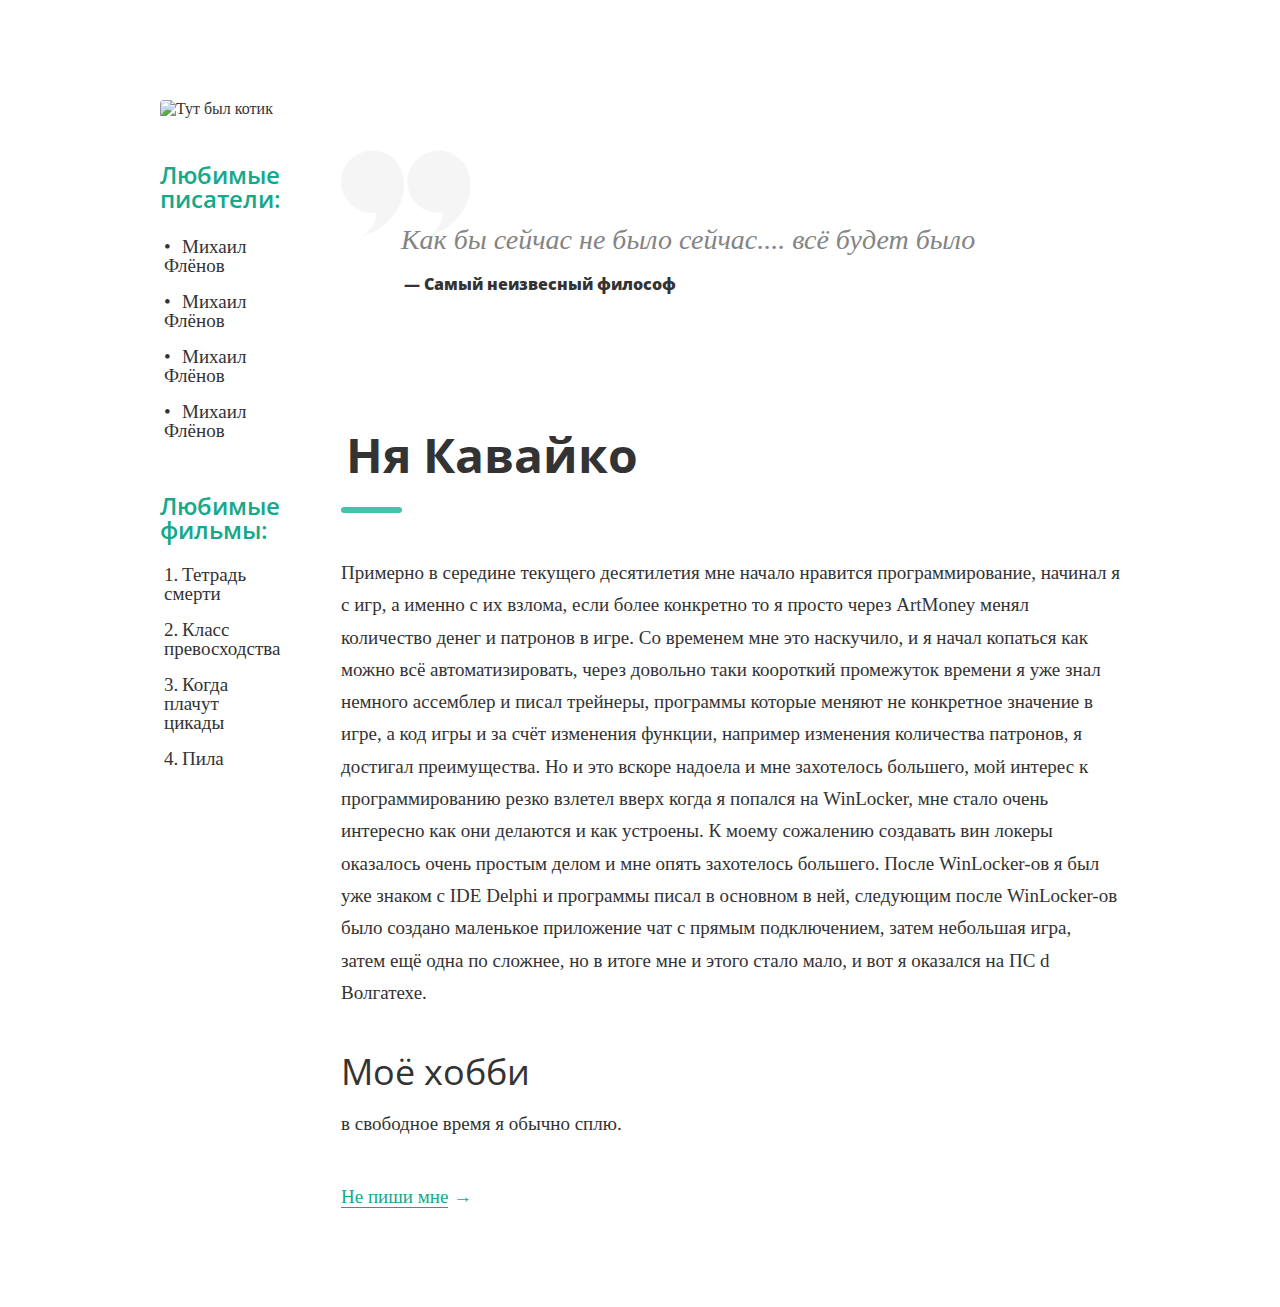
==== LW5/index.html @ 0ee3d006 "site about me v0" ====
<!DOCTYPE html>
<html lang="ru">
<head>
	<meta charset="UTF-8">
	<meta name="viewport" content="width=device-width, initial-scale=1.0">
	<link href="https://fonts.googleapis.com/css?family=Open+Sans:600,700,400&display=swap" rel="stylesheet">
	<link rel="stylesheet" href="css/stile.css">
	<title>Мой сайт</title>
</head>
<body>
	<div class="container">
		<div class="content_column column_1">
			<img src="https://sun9-41.userapi.com/c635104/v635104333/5c4db/7MXN_XJoyeA.jpg" alt="Тут был котик" class="avatar">
			<h4 class="head_list">Любимые писатели:</h4>
			<ul>
				<li>Михаил Флёнов</li>
				<li>Михаил Флёнов</li>
				<li>Михаил Флёнов</li>
				<li>Михаил Флёнов</li>
			</ul>
			<h4 class="head_list">Любимые фильмы:</h4>
			<ol>
				<li>Тетрадь смерти</li>
				<li>Класс превосходства</li>
				<li>Когда плачут цикады</li>
				<li>Пила</li>
			</ol>
		</div>
		<div class="content_column column_2">
			<img class="quote_char" src="images/quote.png" alt="ТУТ БЫЛА КАААААААААААААААААВЫЧКА">
			<p class="quote">
				<q>Как бы сейчас не было сейчас.... всё будет было</q>
				<br>
				<cite>— Самый неизвесный философ</cite>
			</p>
			<h1 class="my_nickname">Ня Кавайко</h1>
			<hr class="line_name">
			<p class="text about_me">Примерно в середине текущего десятилетия мне начало нравится программирование, начинал я с игр, а именно с их взлома, если более конкретно то я просто через ArtMoney менял количество денег и патронов в игре. Со временем мне это наскучило, и я начал копаться как можно всё автоматизировать, через довольно таки коороткий промежуток времени я уже знал немного ассемблер и писал трейнеры, программы которые меняют не конкретное значение в игре, а код игры и за счёт изменения функции, например изменения количества патронов, я достигал преимущества. Но и это вскоре надоела и мне захотелось большего, мой интерес к программированию резко взлетел вверх когда я попался на WinLocker, мне стало очень интересно как они делаются и как устроены. К моему сожалению создавать вин локеры оказалось очень простым делом и мне опять захотелось большего. После WinLocker-ов я был уже знаком с IDE Delphi и программы писал в основном в ней, следующим после WinLocker-ов было создано маленькое приложение чат с прямым подключением, затем небольшая игра, затем ещё одна по сложнее, но в итоге мне и этого стало мало, и вот я оказался на ПС d Волгатехе.</p>
			<h2 class="header_hobby">Моё хобби</h2>
			<p class="text hobby">в свободное время я обычно сплю.</p>
			<a href="https://vk.com/id328898874" class="contact_me"><span class="text_line">Не пиши мне</span> →</a>
		</div>
	</div>
</body>
</html>
---- LW5/css/stile.css ----
body
{
    margin: 0;
    padding: 100px 0;
    display: flex;
    justify-content: center;
}

.container
{
    display: flex;
    width: 960px;
    padding: 0 20px;
}

.avatar
{
    margin-bottom: 45px;
    border-radius: 4px;
    width: 330px;
}

ul, ol
{
    list-style: none;
    padding-left: 4px;
    font: 19px/1 Georgia, Verdana;
    margin-bottom: 54px;
}

ol
{
    counter-reset: myCounter;
    margin-top: 23px;
}

ul
{
    margin-top: 26px;
}

.content_column
{
    color: #333;
}

li
{
    margin-bottom: 17px;
}

ul li::before
{
    content: '•';
    display: inline-block;
    width: 18px;
}

ol li::before
{
    counter-increment: myCounter;
    content: counter(myCounter) '.';
    display: inline-block;
    width: 18px;
}

.head_list
{
    color: #15a98c;
    font: 24px/1 'Open Sans', sans-serif;
    font-weight: 600;
    margin: 0;
}

.column_1
{
    padding-right: 60px;
}

q
{
    font: 28px/1.5 Georgia, Verdana;
    font-style: italic;
    color: #848484;
}

q::before
{
    content: '';
}

cite
{
    font: 16px/46px 'Open Sans', sans-serif;
    font-weight: 800;
    padding-left: 3px;
    color: #333;
}

.quote_char
{
    display: block;
    padding-top: 50px;
}

.quote
{
    margin-top: -18px;
    margin-left: 60px;
    margin-bottom: 124px;
}

.my_nickname
{
    font: 48px/1 'Open Sans', sans-serif;
    margin: 0;
    margin-bottom: 28px;
    font-weight: 700;
    padding-left: 5px;
    color: #333;
}

.line_name
{
    border: 3px solid #45c3aa;
    border-radius: 3px;
    width: 55px;
    margin: 0;
    margin-bottom: 44px;
}

.text
{
    color: #333;
    font: 19px/1.7 Georgia, Verdana;
    margin-bottom: 45px;
    margin-top: 0;
}

.header_hobby
{
    font: 36px/1 'Open Sans', sans-serif;
    font-weight: 400;
    color: #333;
    margin-bottom: 18px;
}

.hobby
{
    margin-bottom: 47px;
}

.contact_me
{
    font: 19px/1 Georgia, Verdana;
    color: #15a98b;
    text-decoration: none;
}

.contact_me:hover
{
    color: #098d72;
}

.text_line
{
    border-bottom: 1px solid #15a98b;
}

.contact_me:hover .text_line
{
    border-bottom-color: #15a98b;
}
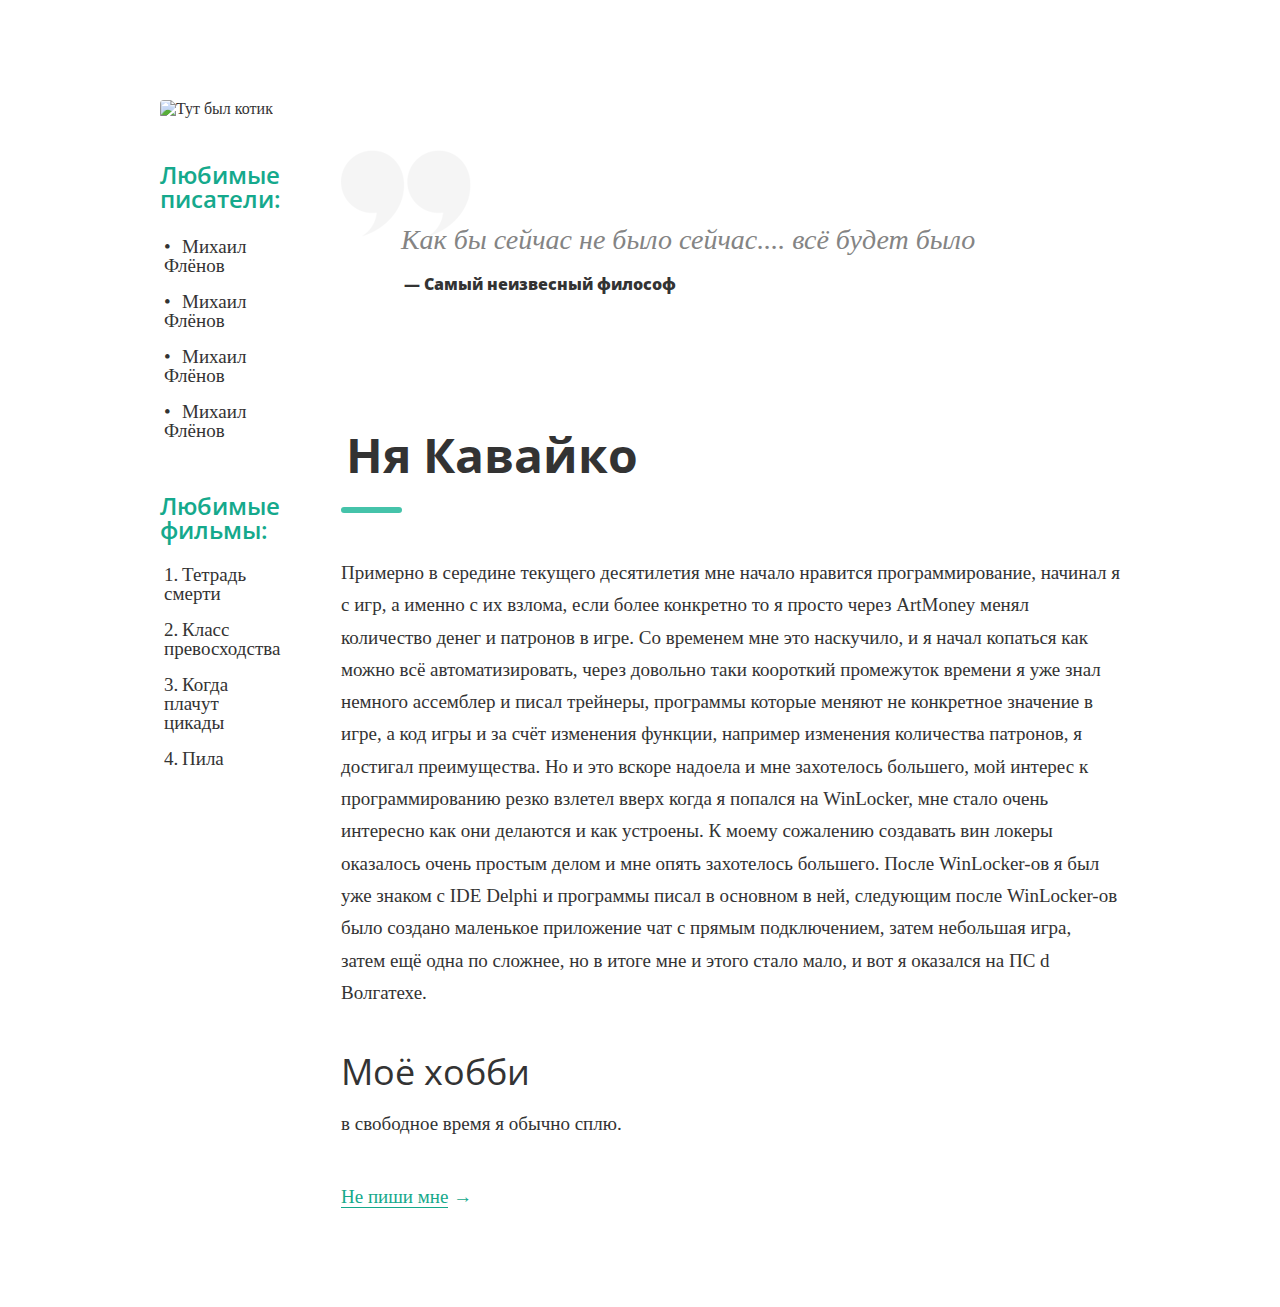
==== commit c0ee4b30: "ОЛОЛО :D" ====
--- a/LW5/index.html
+++ b/LW5/index.html
@@ -2,13 +2,26 @@
 <html lang="ru">
 <head>
 	<meta charset="UTF-8">
-	<meta name="viewport" content="width=device-width, initial-scale=1.0">
 	<link href="https://fonts.googleapis.com/css?family=Open+Sans:600,700,400&display=swap" rel="stylesheet">
-	<link rel="stylesheet" href="css/stile.css">
+	<link rel="stylesheet" href="css/stile_v1.css">
 	<title>Мой сайт</title>
 </head>
 <body>
 	<div class="container">
+		<div class="content_column column_2">
+			<img class="quote_char" src="images/quote.png" alt="ТУТ БЫЛА КАААААААААААААААААВЫЧКА">
+			<p class="quote">
+				<q>Как бы сейчас не было сейчас.... всё будет было</q>
+				<br>
+				<cite>— Самый неизвесный философ</cite>
+			</p>
+			<h1 class="my_nickname">Ня Кавайко</h1>
+			<hr class="line_name">
+			<p class="text about_me">Примерно в середине текущего десятилетия мне начало нравится программирование, начинал я с игр, а именно с их взлома, если более конкретно то я просто через ArtMoney менял количество денег и патронов в игре. Со временем мне это наскучило, и я начал копаться как можно всё автоматизировать, через довольно таки коороткий промежуток времени я уже знал немного ассемблер и писал трейнеры, программы которые меняют не конкретное значение в игре, а код игры и за счёт изменения функции, например изменения количества патронов, я достигал преимущества. Но и это вскоре надоела и мне захотелось большего, мой интерес к программированию резко взлетел вверх когда я попался на WinLocker, мне стало очень интересно как они делаются и как устроены. К моему сожалению создавать вин локеры оказалось очень простым делом и мне опять захотелось большего. После WinLocker-ов я был уже знаком с IDE Delphi и программы писал в основном в ней, следующим после WinLocker-ов было создано маленькое приложение чат с прямым подключением, затем небольшая игра, затем ещё одна по сложнее, но в итоге мне и этого стало мало, и вот я оказался на ПС d Волгатехе.</p>
+			<h2 class="header_hobby">Моё хобби</h2>
+			<p class="text hobby">в свободное время я обычно сплю.</p>
+			<a href="https://vk.com/id328898874" class="contact_me"><span class="text_line">Не пиши мне</span> →</a>
+		</div>
 		<div class="content_column column_1">
 			<img src="https://sun9-41.userapi.com/c635104/v635104333/5c4db/7MXN_XJoyeA.jpg" alt="Тут был котик" class="avatar">
 			<h4 class="head_list">Любимые писатели:</h4>
@@ -26,20 +39,6 @@
 				<li>Пила</li>
 			</ol>
 		</div>
-		<div class="content_column column_2">
-			<img class="quote_char" src="images/quote.png" alt="ТУТ БЫЛА КАААААААААААААААААВЫЧКА">
-			<p class="quote">
-				<q>Как бы сейчас не было сейчас.... всё будет было</q>
-				<br>
-				<cite>— Самый неизвесный философ</cite>
-			</p>
-			<h1 class="my_nickname">Ня Кавайко</h1>
-			<hr class="line_name">
-			<p class="text about_me">Примерно в середине текущего десятилетия мне начало нравится программирование, начинал я с игр, а именно с их взлома, если более конкретно то я просто через ArtMoney менял количество денег и патронов в игре. Со временем мне это наскучило, и я начал копаться как можно всё автоматизировать, через довольно таки коороткий промежуток времени я уже знал немного ассемблер и писал трейнеры, программы которые меняют не конкретное значение в игре, а код игры и за счёт изменения функции, например изменения количества патронов, я достигал преимущества. Но и это вскоре надоела и мне захотелось большего, мой интерес к программированию резко взлетел вверх когда я попался на WinLocker, мне стало очень интересно как они делаются и как устроены. К моему сожалению создавать вин локеры оказалось очень простым делом и мне опять захотелось большего. После WinLocker-ов я был уже знаком с IDE Delphi и программы писал в основном в ней, следующим после WinLocker-ов было создано маленькое приложение чат с прямым подключением, затем небольшая игра, затем ещё одна по сложнее, но в итоге мне и этого стало мало, и вот я оказался на ПС d Волгатехе.</p>
-			<h2 class="header_hobby">Моё хобби</h2>
-			<p class="text hobby">в свободное время я обычно сплю.</p>
-			<a href="https://vk.com/id328898874" class="contact_me"><span class="text_line">Не пиши мне</span> →</a>
-		</div>
 	</div>
 </body>
 </html>--- a/LW5/css/stile_v1.css
+++ b/LW5/css/stile_v1.css
@@ -0,0 +1,181 @@
+body
+{
+    margin: 0;
+    padding: 100px 0;
+    display: flex;
+    justify-content: center;
+}
+
+.container
+{
+    display: flex;
+    width: 960px;
+    padding: 0 20px;
+}
+
+.avatar
+{
+    margin-bottom: 45px;
+    border-radius: 4px;
+    width: 330px;
+}
+
+ul, ol
+{
+    list-style: none;
+    padding-left: 4px;
+    font: 19px/1 Georgia, Verdana;
+    margin-bottom: 54px;
+}
+
+ol
+{
+    counter-reset: myCounter;
+    margin-top: 23px;
+}
+
+ul
+{
+    margin-top: 26px;
+}
+
+.content_column
+{
+    color: #333;
+}
+
+li
+{
+    margin-bottom: 17px;
+}
+
+ul li::before
+{
+    content: '•';
+    display: inline-block;
+    width: 18px;
+}
+
+ol li::before
+{
+    counter-increment: myCounter;
+    content: counter(myCounter) '.';
+    display: inline-block;
+    width: 18px;
+}
+
+.head_list
+{
+    color: #15a98c;
+    font: 24px/1 'Open Sans', sans-serif;
+    font-weight: 600;
+    margin: 0;
+}
+
+.column_1
+{
+	padding-right: 60px;
+	order: 1;
+}
+
+.column_2
+{
+	order: 2;
+}
+
+q
+{
+    font: 28px/1.5 Georgia, Verdana;
+    font-style: italic;
+    color: #848484;
+}
+
+q::before
+{
+    content: '';
+}
+
+cite
+{
+    font: 16px/46px 'Open Sans', sans-serif;
+    font-weight: 800;
+    padding-left: 3px;
+    color: #333;
+}
+
+.quote_char
+{
+    display: block;
+	padding-top: 32px;
+	position: relative;
+	top: 18px;
+}
+
+.quote
+{
+	margin-top: 0;
+    margin-left: 60px;
+    margin-bottom: 124px;
+}
+
+.my_nickname
+{
+    font: 48px/1 'Open Sans', sans-serif;
+    margin: 0;
+    margin-bottom: 28px;
+    font-weight: 700;
+    padding-left: 5px;
+    color: #333;
+}
+
+.line_name
+{
+    border: 3px solid #45c3aa;
+    border-radius: 3px;
+    width: 55px;
+    margin: 0;
+    margin-bottom: 44px;
+}
+
+.text
+{
+    color: #333;
+    font: 19px/1.7 Georgia, Verdana;
+    margin-bottom: 45px;
+    margin-top: 0;
+}
+
+.header_hobby
+{
+    font: 36px/1 'Open Sans', sans-serif;
+    font-weight: 400;
+    color: #333;
+    margin-bottom: 18px;
+}
+
+.hobby
+{
+    margin-bottom: 47px;
+}
+
+.contact_me
+{
+    font: 19px/1 Georgia, Verdana;
+    color: #15a98b;
+    text-decoration: none;
+}
+
+.contact_me:hover
+{
+    color: #098d72;
+}
+
+.text_line
+{
+    border-bottom: 1px solid #15a98b;
+}
+
+.contact_me:hover .text_line
+{
+    border-bottom-color: #15a98b;
+}